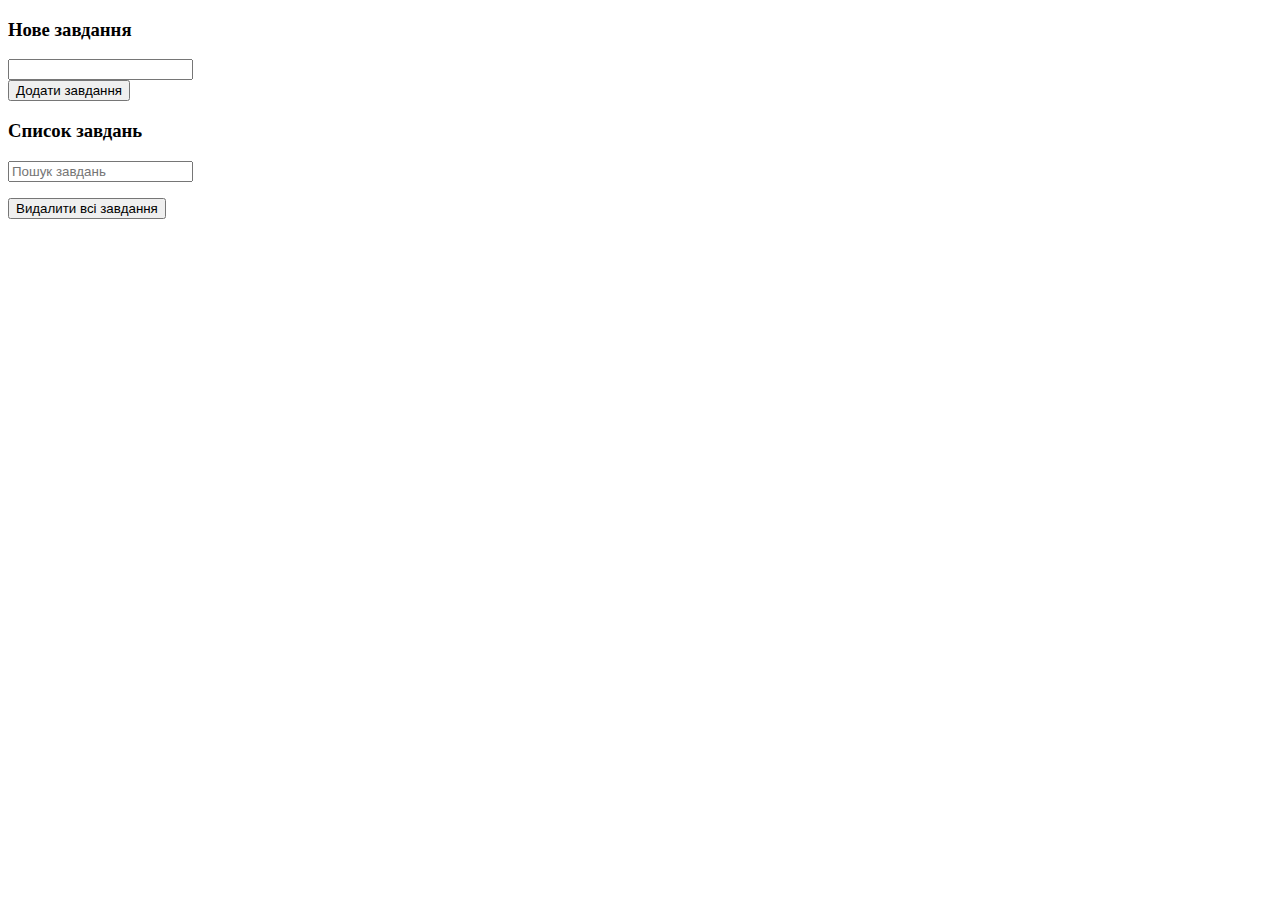
==== webinar/ToDoList/index.html @ 652c5967 "webinar files" ====
<!DOCTYPE html>
<html lang="en">
	<head>
		<meta charset="UTF-8" />
		<meta name="viewport" content="width=device-width, initial-scale=1.0" />
		<meta http-equiv="X-UA-Compatible" content="ie=edge" />
		<link rel="stylesheet" href="index.css" />
		<link
			href="https://maxcdn.bootstrapcdn.com/font-awesome/4.7.0/css/font-awesome.min.css"
			rel="stylesheet"
			integrity="sha384-wvfXpqpZZVQGK6TAh5PVlGOfQNHSoD2xbE+QkPxCAFlNEevoEH3Sl0sibVcOQVnN"
			crossorigin="anonymous"
		/>
		<title>Список завдань</title>
	</head>
	<body>
		<div class="container">
			<div class="create-task-block">
				<form class="create-task-form">
					<h3 class="task-title">Нове завдання</h3>
					<div class="input-field">
						<label>
							<input type="text" name="task" class="task-input" />
						</label>
					</div>
					<button type="submit" class="btn">Додати завдання</button>
				</form>
			</div>

			<div class="filter-task-block">
				<h3 class="task-title">Список завдань</h3>
				<div class="input-field">
					<label>
						<input
							type="text"
							name="filter"
							class="filter-input"
							placeholder="Пошук завдань"
						/>
					</label>
				</div>
				<ul class="collection"></ul>
				<button class="clear-tasks">Видалити всі завдання</button>
			</div>
		</div>
		<script src="index.js"></script>
	</body>
</html>
---- webinar/ToDoList/index.css ----
ul {
	list-style-type: none;
}
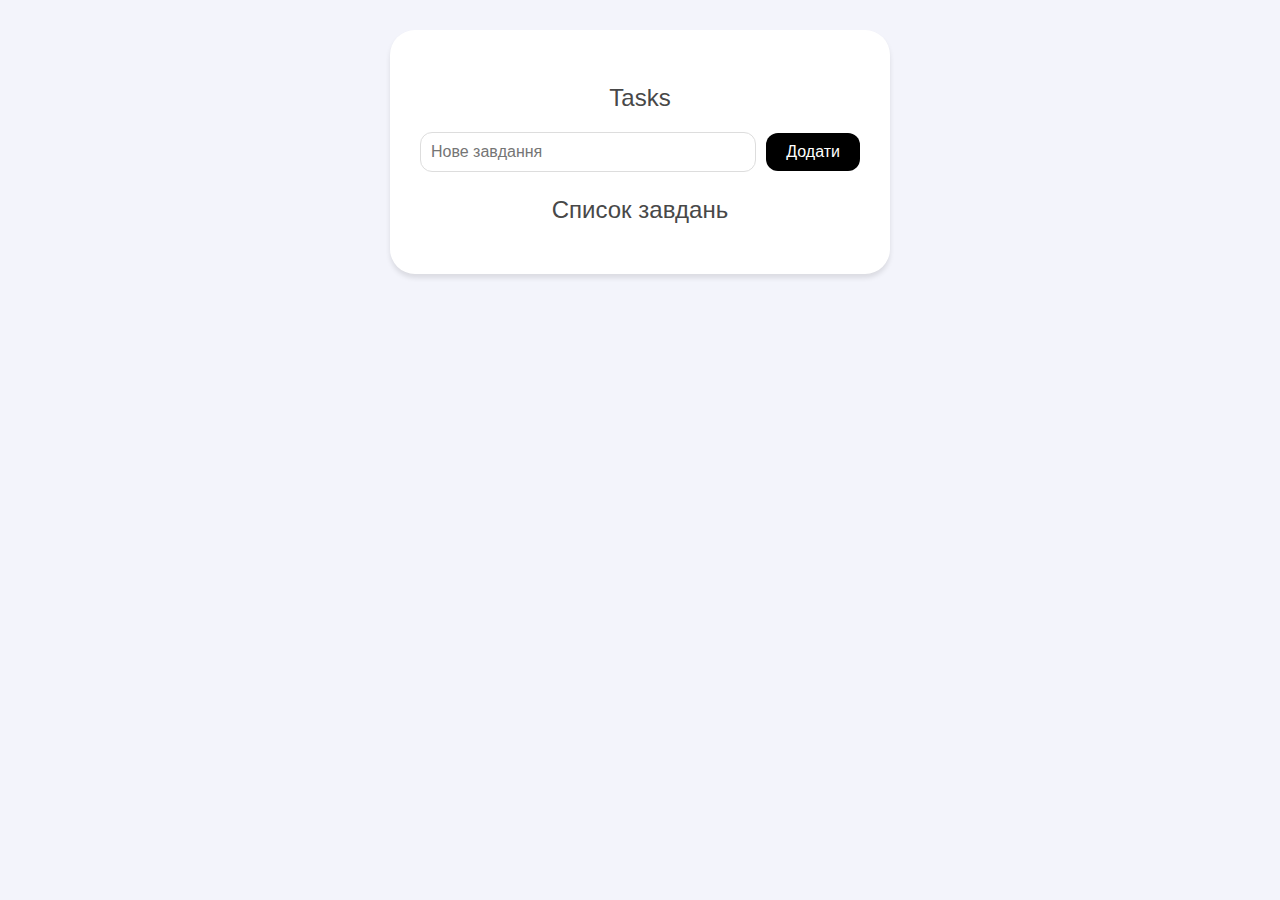
==== commit bc786d08: "add edit and delete button" ====
--- a/webinar/ToDoList/index.html
+++ b/webinar/ToDoList/index.html
@@ -16,20 +16,27 @@
 	<body>
 		<div class="container">
 			<div class="create-task-block">
+				<h3 class="task-title">Tasks</h3>
+
 				<form class="create-task-form">
-					<h3 class="task-title">Нове завдання</h3>
 					<div class="input-field">
 						<label>
-							<input type="text" name="task" class="task-input" />
+							<input
+								type="text"
+								name="task"
+								class="task-input"
+								placeholder="Нове завдання"
+							/>
 						</label>
 					</div>
-					<button type="submit" class="btn">Додати завдання</button>
+					<button type="submit" class="btn">Додати</button>
 				</form>
 			</div>
 
 			<div class="filter-task-block">
 				<h3 class="task-title">Список завдань</h3>
-				<div class="input-field">
+
+				<!-- <div class="input-field">
 					<label>
 						<input
 							type="text"
@@ -38,10 +45,12 @@
 							placeholder="Пошук завдань"
 						/>
 					</label>
-				</div>
+				</div> -->
 				<ul class="collection"></ul>
+			</div>
+			<!-- <div class="clear-tasks-field">
 				<button class="clear-tasks">Видалити всі завдання</button>
-			</div>
+			</div> -->
 		</div>
 		<script src="index.js"></script>
 	</body>
--- a/webinar/ToDoList/index.css
+++ b/webinar/ToDoList/index.css
@@ -1,3 +1,134 @@
-ul {
-	list-style-type: none;
+/* Загальні стилі */
+body {
+	font-family: 'Arial', sans-serif;
+	margin: 0;
+	padding: 0;
+	background-color: #f3f4fb;
+	color: #333;
+	box-sizing: border-box;
 }
+
+*,
+*::before,
+*::after {
+	box-sizing: inherit;
+}
+
+/* Контейнер */
+.container {
+	background: #fff;
+	box-shadow: 0px 4px 5px rgba(0, 0, 0, 0.1);
+	border-radius: 25px;
+	max-width: 500px;
+	margin: 30px auto;
+	padding: 30px;
+	display: flex;
+	flex-direction: column;
+}
+
+/* Блок створення завдання */
+.create-task-block {
+	width: 100%;
+	display: flex;
+	flex-direction: column;
+}
+
+.task-title {
+	font-weight: 400;
+	font-size: 1.5rem;
+	color: #484848;
+	text-align: center;
+	margin-bottom: 20px;
+}
+
+.create-task-form {
+	width: 100%;
+	display: flex;
+	align-items: center;
+}
+
+.input-field {
+	flex-grow: 1;
+	margin-right: 10px;
+}
+
+.input-field input {
+	width: 100%;
+	padding: 10px;
+	border: 1px solid #ddd;
+	border-radius: 12px;
+	font-size: 1rem;
+}
+
+/* Кнопки */
+.btn {
+	padding: 10px 20px;
+	font-size: 1rem;
+	color: #fff;
+	background-color: #000000;
+	border: none;
+	border-radius: 12px;
+	cursor: pointer;
+	white-space: nowrap;
+}
+
+.btn:hover {
+	background-color: #484848;
+}
+.task-buttons i {
+	cursor: pointer;
+	margin-left: 10px;
+	font-size: 1.2rem;
+	color: #333;
+	transition: color 0.2s ease;
+}
+
+.task-buttons i:hover {
+	color: #909090;
+}
+/* Кнопка очищення */
+.clear-tasks {
+	padding: 10px 20px;
+	font-size: 1rem;
+	color: #ff0000;
+	background-color: #ffffff;
+	border: 1px solid #f50019;
+	border-radius: 12px;
+	cursor: pointer;
+	white-space: nowrap;
+}
+
+.clear-tasks:hover {
+	background-color: #f50019;
+	color: #ffffff;
+}
+
+/* Список завдань */
+.collection {
+	list-style: none;
+	padding: 0;
+	margin: 20px 0;
+}
+
+.collection li {
+	padding: 10px 15px;
+	font-size: 1rem;
+	display: flex;
+	justify-content: space-between;
+	align-items: center;
+	border-bottom: 1px solid #f0f0f0;
+}
+
+.collection li:last-child {
+	border-bottom: none;
+}
+
+.collection li:hover {
+	background: #f0f0f0;
+	border-radius: 12px;
+}
+
+/* Поле фільтру */
+.filter-input {
+	margin: 10px 0;
+}
